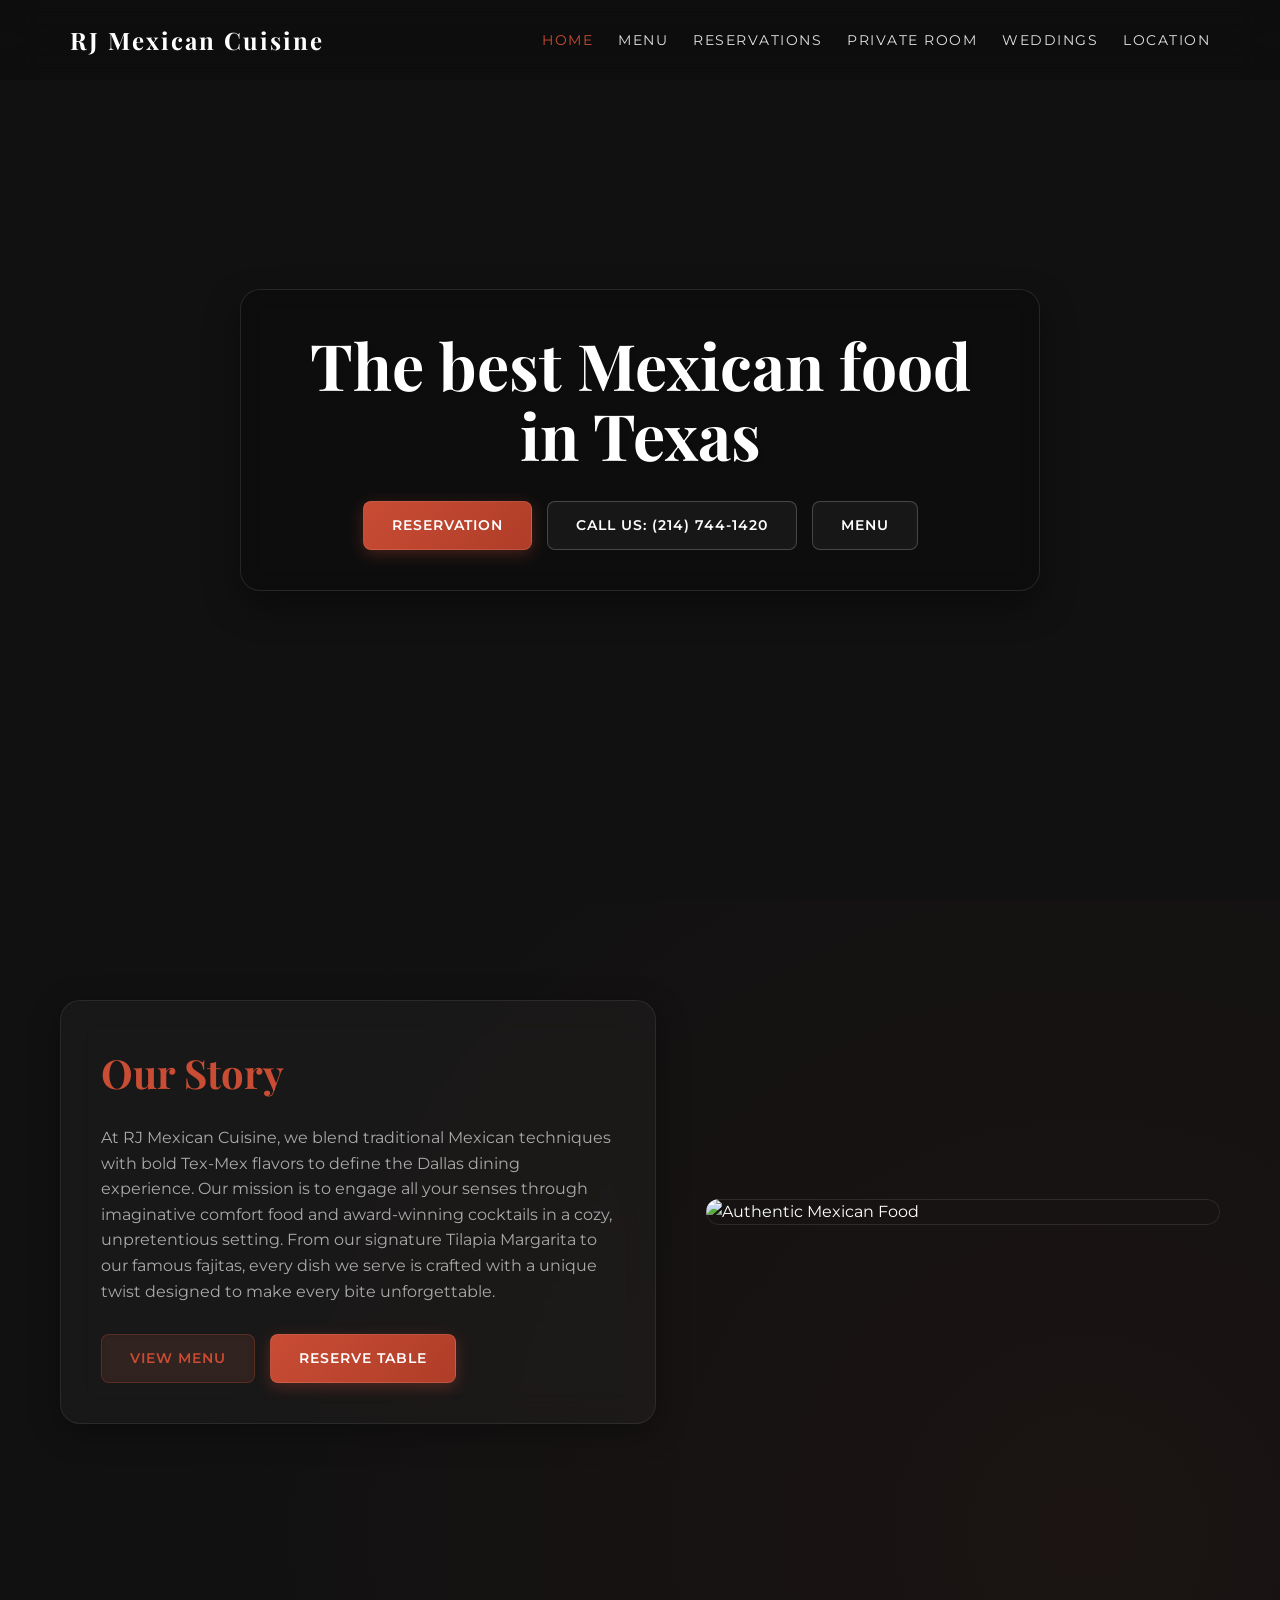
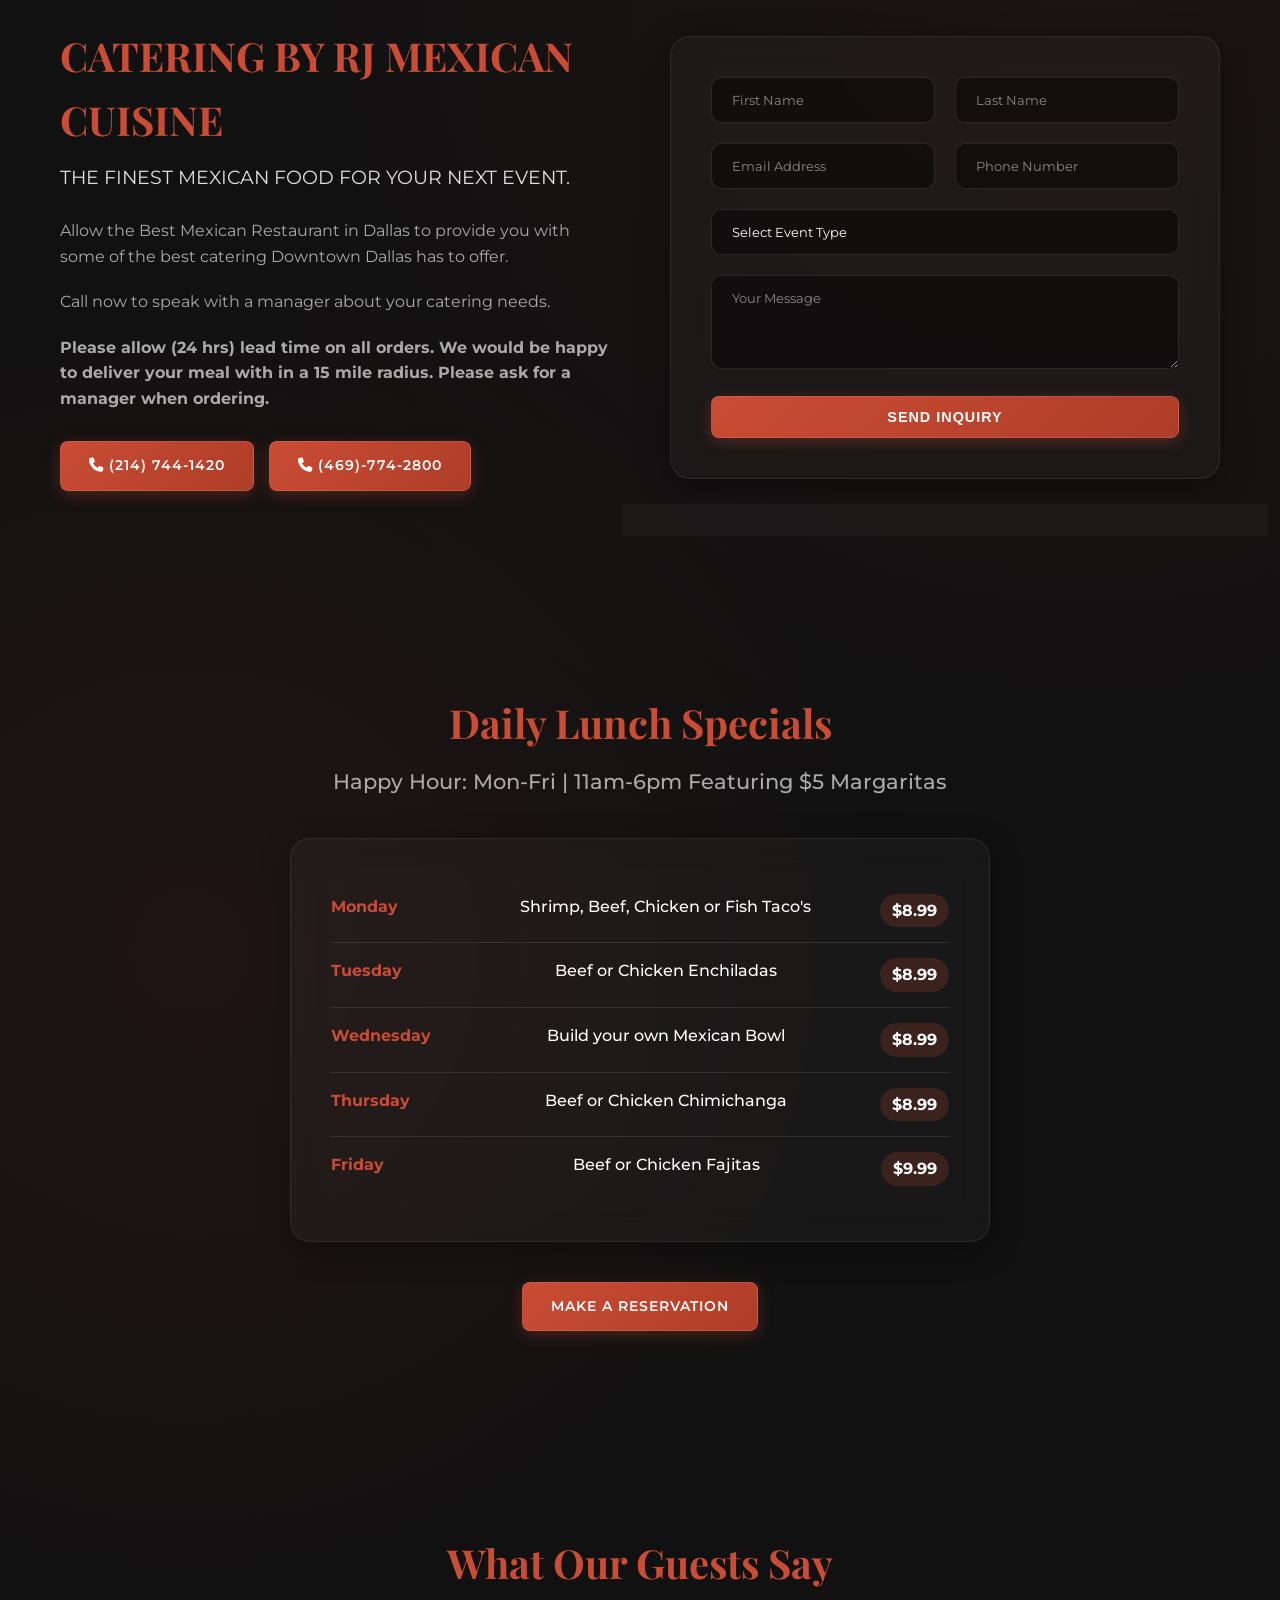
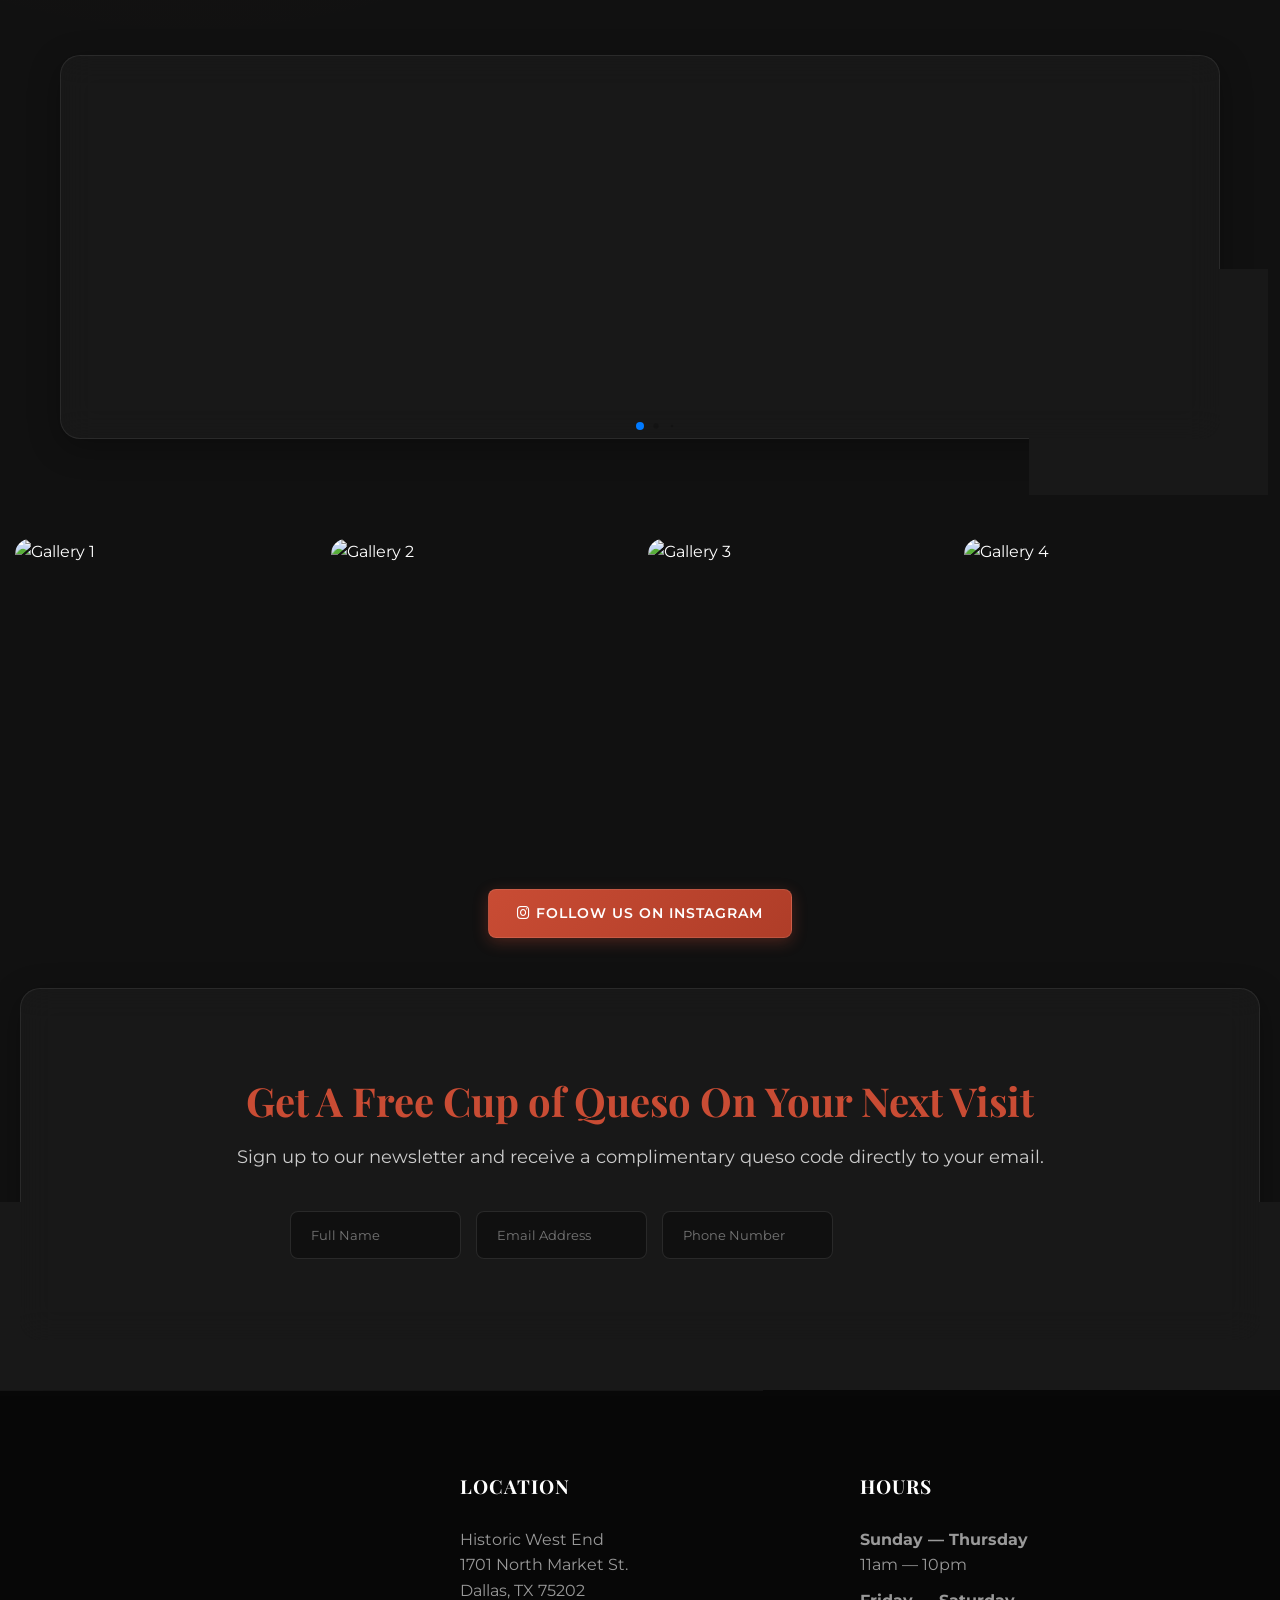
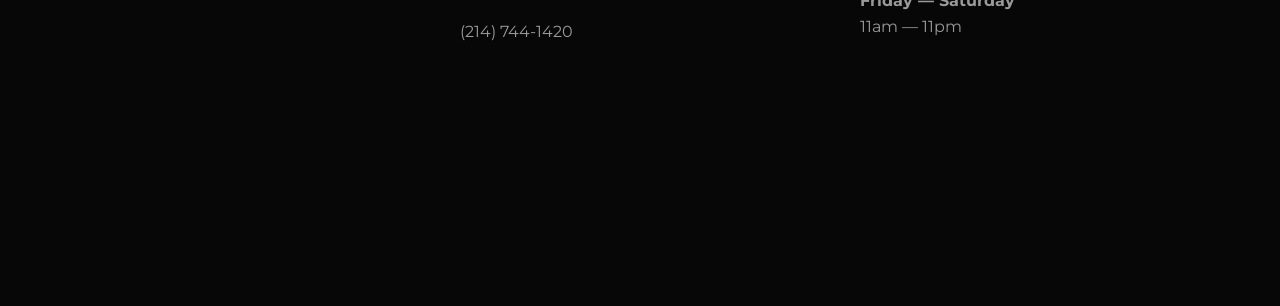
==== index.html @ f57e371b "Add files via upload" ====
<!DOCTYPE html>
<html lang="en">

<head>
    <meta charset="UTF-8">
    <meta name="viewport" content="width=device-width, initial-scale=1.0">
    <title>RJ Mexican Cuisine - The Best in Texas</title>
    <!-- Google Fonts -->
    <link rel="preconnect" href="https://fonts.googleapis.com">
    <link rel="preconnect" href="https://fonts.gstatic.com" crossorigin>
    <link
        href="https://fonts.googleapis.com/css2?family=Montserrat:wght@300;400;500;600;700&family=Playfair+Display:ital,wght@0,400;0,600;0,700;1,400&display=swap"
        rel="stylesheet">
    <!-- FontAwesome for Icons -->
    <link rel="stylesheet" href="https://cdnjs.cloudflare.com/ajax/libs/font-awesome/6.4.0/css/all.min.css">
    <!-- AOS Animations CSS -->
    <link href="https://unpkg.com/aos@2.3.1/dist/aos.css" rel="stylesheet">
    <!-- Swiper CSS -->
    <link rel="stylesheet" href="https://cdn.jsdelivr.net/npm/swiper@11/swiper-bundle.min.css" />
    <!-- Custom CSS -->
    <link rel="stylesheet" href="styles.css">

    <style>
        /* ===== PROMO POPUP ===== */
        #promoOverlay {
            display: none;
            position: fixed;
            inset: 0;
            background: rgba(0, 0, 0, 0.75);
            backdrop-filter: blur(6px);
            -webkit-backdrop-filter: blur(6px);
            z-index: 9999;
            align-items: center;
            justify-content: center;
            padding: 20px;
            animation: overlayFadeIn 0.4s ease;
        }

        #promoOverlay.visible {
            display: flex;
        }

        @keyframes overlayFadeIn {
            from {
                opacity: 0;
            }

            to {
                opacity: 1;
            }
        }

        #promoCard {
            background: rgba(18, 18, 18, 0.92);
            border: 1px solid rgba(255, 255, 255, 0.1);
            border-radius: 24px;
            overflow: hidden;
            max-width: 520px;
            width: 100%;
            box-shadow: 0 30px 80px rgba(0, 0, 0, 0.6), 0 0 0 1px rgba(201, 76, 52, 0.15);
            animation: cardSlideUp 0.45s cubic-bezier(0.34, 1.56, 0.64, 1);
            position: relative;
        }

        @keyframes cardSlideUp {
            from {
                opacity: 0;
                transform: translateY(40px) scale(0.96);
            }

            to {
                opacity: 1;
                transform: translateY(0) scale(1);
            }
        }

        /* ── Banner: single image ── */
        #promoBanner {
            width: 100%;
            max-height: 240px;
            object-fit: cover;
            display: none;
        }

        /* ── Banner: fallback gradient bar ── */
        #promoBannerFallback {
            width: 100%;
            height: 8px;
            background: linear-gradient(90deg, #c94c34, #af3d28, #c94c34);
            background-size: 200% 100%;
            animation: shimmerBar 2.5s linear infinite;
        }

        @keyframes shimmerBar {
            0% {
                background-position: 200% 0;
            }

            100% {
                background-position: -200% 0;
            }
        }

        /* ── Banner: carousel ── */
        #promoBannerCarousel {
            position: relative;
            width: 100%;
            max-height: 240px;
            overflow: hidden;
            display: none;
            /* shown by JS when 2+ images */
        }

        .promo-carousel-track {
            display: flex;
            height: 100%;
            transition: transform 0.5s cubic-bezier(0.77, 0, 0.18, 1);
            will-change: transform;
        }

        .promo-carousel-track img {
            min-width: 100%;
            max-height: 240px;
            object-fit: cover;
            flex-shrink: 0;
        }

        .promo-carousel-dots {
            position: absolute;
            bottom: 10px;
            left: 50%;
            transform: translateX(-50%);
            display: flex;
            gap: 6px;
            z-index: 5;
        }

        .promo-dot {
            width: 7px;
            height: 7px;
            border-radius: 50%;
            background: rgba(255, 255, 255, 0.4);
            border: 1px solid rgba(255, 255, 255, 0.2);
            cursor: pointer;
            transition: background 0.3s, transform 0.3s;
        }

        .promo-dot.active {
            background: #fff;
            transform: scale(1.3);
        }

        #promoBody {
            padding: 32px;
        }

        #promoLabel {
            font-family: 'Montserrat', sans-serif;
            font-size: 0.65rem;
            font-weight: 800;
            letter-spacing: 3px;
            text-transform: uppercase;
            color: var(--accent-color);
            margin-bottom: 12px;
        }

        #promoTitle {
            font-family: 'Playfair Display', serif;
            font-size: 1.85rem;
            font-weight: 700;
            color: #ffffff;
            line-height: 1.25;
            margin-bottom: 14px;
        }

        #promoText {
            font-family: 'Montserrat', sans-serif;
            font-size: 0.9rem;
            color: #b0b0b0;
            line-height: 1.6;
            margin-bottom: 28px;
        }

        #promoBookBtn {
            display: block;
            width: 100%;
            padding: 15px;
            background: linear-gradient(135deg, #c94c34, #af3d28);
            color: #fff;
            font-family: 'Montserrat', sans-serif;
            font-size: 0.85rem;
            font-weight: 700;
            letter-spacing: 2px;
            text-transform: uppercase;
            text-align: center;
            border: none;
            border-radius: 12px;
            cursor: pointer;
            text-decoration: none;
            transition: all 0.3s ease;
            box-shadow: 0 6px 25px rgba(201, 76, 52, 0.4);
        }

        #promoBookBtn:hover {
            transform: translateY(-2px);
            box-shadow: 0 10px 35px rgba(201, 76, 52, 0.55);
        }

        #promoClose {
            position: absolute;
            top: 16px;
            right: 16px;
            width: 32px;
            height: 32px;
            background: rgba(0, 0, 0, 0.5);
            border: 1px solid rgba(255, 255, 255, 0.15);
            border-radius: 50%;
            color: #fff;
            font-size: 1rem;
            cursor: pointer;
            display: flex;
            align-items: center;
            justify-content: center;
            z-index: 10;
            transition: background 0.2s, transform 0.2s;
            line-height: 1;
        }

        #promoClose:hover {
            background: rgba(201, 76, 52, 0.5);
            transform: rotate(90deg);
        }

        @media (max-width: 540px) {
            #promoTitle {
                font-size: 1.4rem;
            }

            #promoBody {
                padding: 22px;
            }
        }
    </style>
</head>

<body>

    <!-- ===== PROMO POPUP ===== -->
    <div id="promoOverlay" role="dialog" aria-modal="true" aria-labelledby="promoTitle">
        <div id="promoCard">
            <button id="promoClose" aria-label="Close promotion">&times;</button>
            <div id="promoBannerFallback"></div>
            <img id="promoBanner" src="" alt="Promo Banner">
            <!-- Carousel: built by JS when 2+ image URLs are found -->
            <div id="promoBannerCarousel">
                <div class="promo-carousel-track" id="promoCarouselTrack"></div>
                <div class="promo-carousel-dots" id="promoCarouselDots"></div>
            </div>
            <div id="promoBody">
                <p id="promoLabel">Special Offer</p>
                <h2 id="promoTitle"></h2>
                <p id="promoText"></p>
                <a id="promoBookBtn" href="https://www.opentable.com/r/rj-mexican-cuisine-dallas" target="_blank"
                    rel="noopener">
                    <i class="fa-solid fa-calendar-check" style="margin-right:8px;"></i>Book Now
                </a>
            </div>
        </div>
    </div>

    <!-- Navigation -->
    <header class="navbar" data-aos="fade-down" data-aos-duration="1000">
        <div class="nav-container">
            <div class="logo">RJ Mexican Cuisine</div>
            <ul class="nav-links">
                <li><a href="index.html" class="active">Home</a></li>
                <li><a href="menu.html">Menu</a></li>
                <li><a href="reservations.html">Reservations</a></li>
                <li><a href="private-room.html">Private Room</a></li>
                <li><a href="weddings.html">Weddings</a></li>
                <li><a href="location.html">Location</a></li>
            </ul>
        </div>
    </header>

    <!-- Hero Section -->
    <section id="home" class="hero">
        <div class="hero-content" data-aos="zoom-in" data-aos-duration="1200">
            <h1>The best Mexican food in Texas</h1>
            <div class="hero-buttons">
                <a href="reservations.html" class="btn btn-primary">Reservation</a>
                <a href="tel:2147441420" class="btn btn-outline">Call Us: (214) 744-1420</a>
                <a href="menu.html" class="btn btn-outline">Menu</a>
            </div>
        </div>
    </section>

    <!-- Our Story -->
    <section id="story">
        <div class="container story-container">
            <div class="story-content glass-panel" data-aos="fade-right">
                <h2>Our Story</h2>
                <div class="story-text">
                    <p>At RJ Mexican Cuisine, we blend traditional Mexican techniques with bold Tex-Mex flavors to
                        define the Dallas dining experience. Our mission is to engage all your senses through
                        imaginative comfort food and award-winning cocktails in a cozy, unpretentious setting. From
                        our signature Tilapia Margarita to our famous fajitas, every dish we serve is crafted with a
                        unique twist designed to make every bite unforgettable.</p>
                </div>
                <div class="story-buttons">
                    <a href="menu.html" class="btn btn-dark-outline">View Menu</a>
                    <a href="reservations.html" class="btn btn-primary">Reserve Table</a>
                </div>
            </div>
            <div class="story-image" data-aos="fade-left">
                <img src="https://images.unsplash.com/photo-1551504734-5ee1c4a1479b?ixlib=rb-4.0.3&auto=format&fit=crop&w=800&q=80"
                    alt="Authentic Mexican Food">
            </div>
        </div>
    </section>

    <!-- Catering -->
    <section id="catering" class="catering-section">
        <div class="container catering-grid">
            <div class="catering-info" data-aos="fade-up" data-aos-delay="100">
                <h2>CATERING BY RJ MEXICAN CUISINE</h2>
                <h3>THE FINEST MEXICAN FOOD FOR YOUR NEXT EVENT.</h3>
                <p>Allow the Best Mexican Restaurant in Dallas to provide you with some of the best catering Downtown
                    Dallas has to offer.</p>
                <p>Call now to speak with a manager about your catering needs.</p>
                <p><strong>Please allow (24 hrs) lead time on all orders. We would be happy to deliver your meal with in
                        a 15 mile radius. Please ask for a manager when ordering.</strong></p>

                <div class="contact-cta">
                    <a href="tel:2147441420" class="btn btn-primary"><i class="fa-solid fa-phone"></i> (214)
                        744-1420</a>
                    <a href="tel:4697742800" class="btn btn-primary"><i class="fa-solid fa-phone"></i>
                        (469)-774-2800</a>
                </div>
            </div>
            <div class="catering-form glass-panel" data-aos="fade-up" data-aos-delay="300">
                <form id="cateringForm">
                    <div class="form-row">
                        <div class="form-group" style="flex: 1;">
                            <input type="text" name="firstName" placeholder="First Name" required>
                        </div>
                        <div class="form-group" style="flex: 1;">
                            <input type="text" name="lastName" placeholder="Last Name" required>
                        </div>
                    </div>
                    <div class="form-row">
                        <div class="form-group" style="flex: 1;">
                            <input type="email" name="email" placeholder="Email Address" required>
                        </div>
                        <div class="form-group" style="flex: 1;">
                            <input type="tel" name="phone" placeholder="Phone Number" required>
                        </div>
                    </div>
                    <div class="form-group">
                        <select name="subject" required
                            style="cursor: pointer; appearance: none; -webkit-appearance: none;">
                            <option value="" disabled selected style="color: #888;">Select Event Type</option>
                            <option value="Party">Party</option>
                            <option value="Wedding">Wedding</option>
                            <option value="Corporate">Corporate</option>
                            <option value="Other">Other</option>
                        </select>
                    </div>
                    <div class="form-group">
                        <textarea name="message" rows="4" placeholder="Your Message" required></textarea>
                    </div>
                    <button type="submit" class="btn btn-primary" style="width: 100%;">Send Inquiry</button>
                    <div id="cateringFeedback" class="form-feedback"></div>
                </form>
            </div>
        </div>
    </section>

    <!-- Daily Lunch Specials -->
    <section id="specials" class="specials-section">
        <div class="container" data-aos="fade-up">
            <h2>Daily Lunch Specials</h2>
            <h3>Happy Hour: Mon-Fri | 11am-6pm Featuring $5 Margaritas</h3>

            <div class="specials-list glass-panel" data-aos="zoom-in" data-aos-delay="200">
                <div class="special-item">
                    <span class="special-day">Monday</span>
                    <span class="special-desc">Shrimp, Beef, Chicken or Fish Taco's</span>
                    <span class="special-price">$8.99</span>
                </div>
                <div class="special-item">
                    <span class="special-day">Tuesday</span>
                    <span class="special-desc">Beef or Chicken Enchiladas</span>
                    <span class="special-price">$8.99</span>
                </div>
                <div class="special-item">
                    <span class="special-day">Wednesday</span>
                    <span class="special-desc">Build your own Mexican Bowl</span>
                    <span class="special-price">$8.99</span>
                </div>
                <div class="special-item">
                    <span class="special-day">Thursday</span>
                    <span class="special-desc">Beef or Chicken Chimichanga</span>
                    <span class="special-price">$8.99</span>
                </div>
                <div class="special-item">
                    <span class="special-day">Friday</span>
                    <span class="special-desc">Beef or Chicken Fajitas</span>
                    <span class="special-price">$9.99</span>
                </div>
            </div>

            <a href="reservations.html" class="btn btn-primary" data-aos="fade-up">Make a Reservation</a>
        </div>
    </section>

    <!-- Testimonials Carousel -->
    <section id="testimonials" class="testimonials">
        <div class="container">
            <div class="section-title" data-aos="fade-up">
                <h2>What Our Guests Say</h2>
            </div>

            <div class="swiper testimonialsSwiper glass-panel" data-aos="fade-up" data-aos-delay="200"
                style="padding-bottom: 50px;">
                <div class="swiper-wrapper">
                    <!-- Slide 1 -->
                    <div class="swiper-slide">
                        <div class="testimonial-card" style="box-shadow: none; background: transparent;">
                            <div class="quote-icon"><i class="fa-solid fa-quote-left"></i></div>
                            <p class="testimonial-text">"The absolute best Mexican food I have had in Dallas. The
                                atmosphere is fantastic, the service is impeccable, and the margaritas are perfectly
                                crafted. Highly recommend!"</p>
                            <div class="testimonial-author">- Sarah Jenkins</div>
                        </div>
                    </div>
                    <!-- Slide 2 -->
                    <div class="swiper-slide">
                        <div class="testimonial-card" style="box-shadow: none; background: transparent;">
                            <div class="quote-icon"><i class="fa-solid fa-quote-left"></i></div>
                            <p class="testimonial-text">"Authentic flavors that remind me of home! Their enchiladas are
                                to die for, and the private room we booked for our anniversary was beautifully
                                decorated. 5 stars."</p>
                            <div class="testimonial-author">- Miguel Hernandez</div>
                        </div>
                    </div>
                    <!-- Slide 3 -->
                    <div class="swiper-slide">
                        <div class="testimonial-card" style="box-shadow: none; background: transparent;">
                            <div class="quote-icon"><i class="fa-solid fa-quote-left"></i></div>
                            <p class="testimonial-text">"RJ Mexican Cuisine catered our corporate lunch and it was a
                                massive hit. The food arrived hot, fresh, and perfectly portioned. We will definitely
                                use them again."</p>
                            <div class="testimonial-author">- Emily R., TechCorp</div>
                        </div>
                    </div>
                </div>
                <div class="swiper-pagination"></div>
            </div>
        </div>
    </section>

    <!-- Gallery / Instagram -->
    <section id="gallery" class="gallery">
        <div class="gallery-grid">
            <a href="https://www.instagram.com/rjmexicancuisine" target="_blank" class="gallery-item" data-aos="zoom-in"
                data-aos-delay="100">
                <img src="https://images.unsplash.com/photo-1504674900247-0877df9cc836?auto=format&fit=crop&w=600&q=80"
                    alt="Gallery 1">
                <div class="gallery-overlay"><i class="fa-brands fa-instagram"></i></div>
            </a>
            <a href="https://www.instagram.com/rjmexicancuisine" target="_blank" class="gallery-item" data-aos="zoom-in"
                data-aos-delay="200">
                <img src="https://images.unsplash.com/photo-1565299585323-38d6b0865b47?auto=format&fit=crop&w=600&q=80"
                    alt="Gallery 2">
                <div class="gallery-overlay"><i class="fa-brands fa-instagram"></i></div>
            </a>
            <a href="https://www.instagram.com/rjmexicancuisine" target="_blank" class="gallery-item" data-aos="zoom-in"
                data-aos-delay="300">
                <img src="https://images.unsplash.com/photo-1615870216519-2f9fa575fa5c?auto=format&fit=crop&w=600&q=80"
                    alt="Gallery 3">
                <div class="gallery-overlay"><i class="fa-brands fa-instagram"></i></div>
            </a>
            <a href="https://www.instagram.com/rjmexicancuisine" target="_blank" class="gallery-item" data-aos="zoom-in"
                data-aos-delay="400">
                <img src="https://images.unsplash.com/photo-1555939594-58d7cb561ad1?auto=format&fit=crop&w=600&q=80"
                    alt="Gallery 4">
                <div class="gallery-overlay"><i class="fa-brands fa-instagram"></i></div>
            </a>
        </div>
        <div class="insta-btn-wrapper" data-aos="fade-up">
            <a href="https://www.instagram.com/rjmexicancuisine" target="_blank" class="btn btn-primary"><i
                    class="fa-brands fa-instagram"></i> Follow us on Instagram</a>
        </div>
    </section>

    <!-- Promo / Newsletter -->
    <section class="promo-section glass-panel" data-aos="fade-in">
        <div class="container">
            <h2 data-aos="fade-down">Get A Free Cup of Queso On Your Next Visit</h2>
            <p data-aos="fade-up">Sign up to our newsletter and receive a complimentary queso code directly to your
                email.</p>
            <form id="promoForm" class="promo-form" data-aos="zoom-in">
                <input type="text" name="fullName" placeholder="Full Name" required>
                <input type="email" name="email" placeholder="Email Address" required>
                <input type="tel" name="phone" placeholder="Phone Number" required>
                <button type="submit">Claim Offer</button>
            </form>
            <div id="promoFeedback" class="form-feedback" style="max-width: 600px; margin: 15px auto 0;"></div>
        </div>
    </section>

    <!-- Footer -->
    <footer id="footer">
        <div class="container">
            <div class="footer-grid">
                <div class="footer-col" data-aos="fade-right">
                    <h4>Links</h4>
                    <ul class="footer-links">
                        <li><a href="#">Contact</a></li>
                        <li><a href="#">Application</a></li>
                        <li><a href="menu.html">Menus</a></li>
                        <li><a href="reservations.html">Reservations</a></li>
                        <li><a href="index.html#catering">Catering</a></li>
                        <li><a href="private-room.html">Private Dining</a></li>
                    </ul>
                </div>
                <div class="footer-col" data-aos="fade-up">
                    <h4>Location</h4>
                    <p class="mb-2">Historic West End</p>
                    <a href="https://www.google.com/maps/search/?api=1&query=1701+North+Market+St,+Dallas,+TX+75202"
                        target="_blank" class="location-link">
                        1701 North Market St.<br>
                        Dallas, TX 75202
                    </a>
                    <p style="margin-top: 15px;"><a href="tel:2147441420" class="location-link">(214) 744-1420</a></p>
                </div>
                <div class="footer-col" data-aos="fade-left">
                    <h4>Hours</h4>
                    <p style="margin-bottom: 10px;">
                        <strong>Sunday — Thursday</strong><br>
                        11am — 10pm
                    </p>
                    <p>
                        <strong>Friday — Saturday</strong><br>
                        11am — 11pm
                    </p>
                </div>
            </div>
            <div class="footer-bottom">
                <p>&copy; 2026 RJ Mexican Cuisine. All Rights Reserved.</p>
            </div>
        </div>
    </footer>

    <!-- Swiper JS -->
    <script src="https://cdn.jsdelivr.net/npm/swiper@11/swiper-bundle.min.js"></script>
    <!-- AOS JS -->
    <script src="https://unpkg.com/aos@2.3.1/dist/aos.js"></script>
    <!-- Custom Scripts -->
    <script src="script.js"></script>

    <!-- ===== PROMO POPUP — Google Sheets Integration ===== -->
    <script>
        (function () {
            // ── CONFIGURATION ────────────────────────────────────────────────
            // Paste the "Publish to web" CSV URL from your Google Sheet:
            //   File → Share → Publish to web → Sheet1 → CSV → Copy link
            // Row 1 = headers.  Row 2 = your promo data:
            //   Column A: Banner image URL(s) — use | to separate multiple URLs
            //              e.g.  https://img1.jpg|https://img2.jpg
            //   Column B: Headline / Title
            //   Column C: Body text
            // Leave Row 2 empty and the popup will NOT appear.
            const CSV_URL = 'https://docs.google.com/spreadsheets/d/e/2PACX-1vT3M5I8v8g6lWL63OGDHzpmxUHJv8NKI0bIsdejosvZPDsyhA6rDwLKfoO7Fa6Rsk_ZvqEgChN2Wlhi/pub?output=csv';
            const POPUP_DELAY_MS = 2500; // ms before popup shows after page load
            // ─────────────────────────────────────────────────────────────────

            // Full RFC-4180 CSV parser — handles \r\n, quoted fields, embedded newlines
            function parseCSV(text) {
                var rows = [], row = [], cur = '', inQ = false;
                text = text.replace(/\r\n/g, '\n').replace(/\r/g, '\n'); // normalize endings
                for (var i = 0; i < text.length; i++) {
                    var c = text[i];
                    if (inQ) {
                        if (c === '"' && text[i + 1] === '"') { cur += '"'; i++; } // escaped quote
                        else if (c === '"') { inQ = false; }
                        else { cur += c; }
                    } else {
                        if (c === '"') { inQ = true; }
                        else if (c === ',') { row.push(cur.trim()); cur = ''; }
                        else if (c === '\n') { row.push(cur.trim()); rows.push(row); row = []; cur = ''; }
                        else { cur += c; }
                    }
                }
                if (cur || row.length) { row.push(cur.trim()); rows.push(row); }
                return rows;
            }

            function showPopup(banner, title, body) {
                const overlay = document.getElementById('promoOverlay');
                const imgEl = document.getElementById('promoBanner');
                const fallback = document.getElementById('promoBannerFallback');
                const carouselEl = document.getElementById('promoBannerCarousel');
                const trackEl = document.getElementById('promoCarouselTrack');
                const dotsEl = document.getElementById('promoCarouselDots');
                const titleEl = document.getElementById('promoTitle');
                const bodyEl = document.getElementById('promoText');

                titleEl.textContent = title;
                bodyEl.textContent = body;

                // Convert Google Drive sharing/view links to direct image URLs
                function driveUrl(url) {
                    var m = url.match(/\/file\/d\/([a-zA-Z0-9_-]+)/) ||
                        url.match(/[?&]id=([a-zA-Z0-9_-]+)/);
                    // lh3.googleusercontent.com/d/ID serves the raw image directly
                    if (m) return 'https://lh3.googleusercontent.com/d/' + m[1];
                    return url;
                }

                // Split banner by pipe | to support multiple URLs, then fix Drive links
                var urls = banner
                    ? banner.split('|').map(function (u) { return driveUrl(u.trim()); }).filter(Boolean)
                    : [];

                if (urls.length >= 2) {
                    // ── CAROUSEL MODE ──────────────────────────────────────────
                    imgEl.style.display = 'none';
                    fallback.style.display = 'none';
                    carouselEl.style.display = 'block';
                    trackEl.innerHTML = '';
                    dotsEl.innerHTML = '';

                    var currentSlide = 0, timer = null;

                    urls.forEach(function (url, idx) {
                        var img = document.createElement('img');
                        img.src = url;
                        img.alt = 'Promo Banner ' + (idx + 1);
                        trackEl.appendChild(img);

                        var dot = document.createElement('button');
                        dot.className = 'promo-dot' + (idx === 0 ? ' active' : '');
                        dot.setAttribute('aria-label', 'Slide ' + (idx + 1));
                        dot.addEventListener('click', function () { goTo(idx); });
                        dotsEl.appendChild(dot);
                    });

                    function goTo(n) {
                        currentSlide = (n + urls.length) % urls.length;
                        trackEl.style.transform = 'translateX(-' + (currentSlide * 100) + '%)';
                        dotsEl.querySelectorAll('.promo-dot').forEach(function (d, i) {
                            d.classList.toggle('active', i === currentSlide);
                        });
                    }
                    function advance() { goTo(currentSlide + 1); }
                    timer = setInterval(advance, 3500);
                    carouselEl.addEventListener('mouseenter', function () { clearInterval(timer); });
                    carouselEl.addEventListener('mouseleave', function () { timer = setInterval(advance, 3500); });

                } else if (urls.length === 1) {
                    // ── SINGLE IMAGE MODE ──────────────────────────────────────
                    imgEl.src = urls[0];
                    imgEl.onload = function () { imgEl.style.display = 'block'; fallback.style.display = 'none'; };
                    imgEl.onerror = function () { imgEl.style.display = 'none'; };
                }

                setTimeout(function () {
                    overlay.classList.add('visible');
                    document.body.style.overflow = 'hidden';
                }, POPUP_DELAY_MS);
            }

            function closePopup() {
                document.getElementById('promoOverlay').classList.remove('visible');
                document.body.style.overflow = '';
            }

            document.getElementById('promoClose').addEventListener('click', closePopup);
            document.getElementById('promoOverlay').addEventListener('click', function (e) {
                if (e.target === this) closePopup();
            });
            document.addEventListener('keydown', function (e) {
                if (e.key === 'Escape') closePopup();
            });

            // Fetch the published CSV
            fetch(CSV_URL)
                .then(function (res) { return res.text(); })
                .then(function (csv) {
                    var rows = parseCSV(csv);
                    // rows[0] = headers, rows[1] = first data row
                    if (rows.length < 2) return;

                    var cols = rows[1];
                    var banner = cols[0] || '';
                    var title = cols[1] || '';
                    var body = cols[2] || '';

                    // Debug — open browser console to verify values
                    console.log('[Promo] banner:', banner);
                    console.log('[Promo] title:', title);
                    console.log('[Promo] body:', body);

                    if (!title) return; // no title = no popup

                    showPopup(banner, title, body);
                })
                .catch(function (err) {
                    console.warn('[Promo] could not load CSV:', err);
                });
        })();
    </script>
</body>

</html>
---- styles.css ----
/* CSS Variables */
:root {
    --primary-bg: #111111;
    --dark-bg: #0a0a0a;
    --accent-color: #c94c34; /* Terracotta Red / Orange */
    --accent-hover: #a13925;
    --text-dark: #333333;
    --text-light: #ffffff;
    --text-muted: #aaaaaa;
    --font-main: 'Montserrat', sans-serif;
    --font-classic: 'Playfair Display', serif;

    /* Glassmorphism Variables */
    --glass-bg: rgba(255, 255, 255, 0.03);
    --glass-border: 1px solid rgba(255, 255, 255, 0.08);
    --glass-shadow: 0 8px 32px 0 rgba(0, 0, 0, 0.3);
}

/* Reset & Base Styles */
* {
    margin: 0;
    padding: 0;
    box-sizing: border-box;
}

body {
    font-family: var(--font-main);
    color: var(--text-light);
    background-color: var(--primary-bg); /* Dark Mode Default for Glassmorphism */
    line-height: 1.6;
    overflow-x: hidden;
    position: relative;
    /* Optional: Added subtle mesh gradients in background for glass to reflect */
    background-image: 
        radial-gradient(circle at 15% 50%, rgba(201, 76, 52, 0.08), transparent 25%),
        radial-gradient(circle at 85% 30%, rgba(201, 76, 52, 0.05), transparent 25%);
}

h1, h2, h3, h4, h5, h6 {
    font-family: var(--font-classic);
    font-weight: 700;
}

a {
    text-decoration: none;
    color: inherit;
}

.container {
    max-width: 1200px;
    margin: 0 auto;
    padding: 0 20px;
}

/* Global Glass Class */
.glass-panel {
    background: var(--glass-bg);
    backdrop-filter: blur(16px);
    -webkit-backdrop-filter: blur(16px);
    border: var(--glass-border);
    border-radius: 20px;
    box-shadow: var(--glass-shadow);
}

/* Buttons */
.btn {
    display: inline-block;
    padding: 12px 28px;
    font-size: 0.9rem;
    font-weight: 600;
    text-transform: uppercase;
    letter-spacing: 1px;
    border-radius: 8px; /* Slightly rounder */
    transition: all 0.3s ease;
    cursor: pointer;
    border: 1px solid transparent;
    text-align: center;
}

.btn-primary {
    background: linear-gradient(135deg, var(--accent-color), #af3d28);
    color: var(--text-light);
    box-shadow: 0 4px 15px rgba(201, 76, 52, 0.3);
    border: 1px solid rgba(255,255,255,0.1);
}

.btn-primary:hover {
    transform: translateY(-3px);
    box-shadow: 0 8px 25px rgba(201, 76, 52, 0.5);
    background: linear-gradient(135deg, #af3d28, var(--accent-hover));
}

.btn-outline {
    background: rgba(255, 255, 255, 0.05);
    color: var(--text-light);
    border: 1px solid rgba(255, 255, 255, 0.2);
    backdrop-filter: blur(5px);
}

.btn-outline:hover {
    background: rgba(255, 255, 255, 0.15);
    color: var(--text-light);
    transform: translateY(-3px);
    border-color: rgba(255, 255, 255, 0.4);
}

.btn-dark-outline {
    background: rgba(201, 76, 52, 0.1);
    color: var(--accent-color);
    border: 1px solid rgba(201, 76, 52, 0.3);
    backdrop-filter: blur(5px);
}

.btn-dark-outline:hover {
    background: rgba(201, 76, 52, 0.2);
    color: var(--text-light);
    transform: translateY(-3px);
}

/* Navigation */
header.navbar {
    position: fixed;
    top: 0;
    left: 0;
    width: 100%;
    border-radius: 0;
    background-color: rgba(10, 10, 10, 0.4);
    padding: 20px 0;
    z-index: 1000;
    backdrop-filter: blur(20px);
    -webkit-backdrop-filter: blur(20px);
    border-bottom: 1px solid rgba(255,255,255,0.05);
    border: 1px solid transparent;
    transition: all 0.5s ease-in-out;
}

/* Scrolled Navbar State */
header.navbar.scrolled {
    top: 15px;
    width: 96%;
    max-width: 1240px;
    margin: 0 auto;
    left: 0;
    right: 0;
    padding: 12px 0;
    border-radius: 50px;
    background-color: rgba(20, 20, 20, 0.75);
    border: 1px solid rgba(255, 255, 255, 0.15);
    box-shadow: 0 10px 30px rgba(0, 0, 0, 0.5);
}

.nav-container {
    display: flex;
    justify-content: space-between;
    align-items: center;
    max-width: 1200px;
    margin: 0 auto;
    padding: 0 30px;
}

.logo {
    font-family: var(--font-classic);
    font-size: 1.5rem;
    font-weight: 700;
    color: var(--text-light);
    letter-spacing: 2px;
}

.nav-links {
    display: flex;
    gap: 25px;
    list-style: none;
}

.nav-links li a {
    color: #e0e0e0;
    font-size: 0.85rem;
    text-transform: uppercase;
    letter-spacing: 1.5px;
    transition: color 0.3s ease;
}

.nav-links li a:hover, .nav-links li a.active {
    color: var(--accent-color);
}

/* Hero Section */
.hero {
    height: 100vh;
    min-height: 600px;
    background-image: url('https://images.unsplash.com/photo-1565299585323-38d6b0865b47?auto=format&fit=crop&w=1920&q=80');
    background-size: cover;
    background-position: center;
    background-attachment: fixed;
    display: flex;
    align-items: center;
    justify-content: center;
    text-align: center;
    padding-top: 80px;
    position: relative;
}

.hero::after {
    content: '';
    position: absolute;
    top:0; left:0; right:0; bottom:0;
    background: linear-gradient(to bottom, rgba(17,17,17,0.3) 0%, rgba(17,17,17,0.9) 100%);
}

.hero-content {
    position: relative;
    z-index: 2;
    max-width: 800px;
    padding: 40px;
    color: var(--text-light);
    background: rgba(0, 0, 0, 0.2);
    backdrop-filter: blur(10px);
    -webkit-backdrop-filter: blur(10px);
    border-radius: 20px;
    border: 1px solid rgba(255,255,255,0.1);
    box-shadow: 0 15px 35px rgba(0,0,0,0.4);
}

.hero-content h1 {
    font-size: 4rem;
    margin-bottom: 30px;
    line-height: 1.1;
    text-shadow: 2px 2px 10px rgba(0,0,0,0.3);
}

.hero-buttons {
    display: flex;
    gap: 15px;
    justify-content: center;
    flex-wrap: wrap;
}

/* Section Global */
section {
    padding: 100px 0;
}

.section-title {
    text-align: center;
    margin-bottom: 60px;
}

.section-title h2 {
    font-size: 2.5rem;
    color: var(--accent-color);
    margin-bottom: 15px;
}

/* Page Header for subpages */
.page-header {
    padding: 180px 0 100px;
    background-color: transparent;
    color: var(--text-light);
    text-align: center;
    position: relative;
}

.page-header h1 {
    font-size: 3.5rem;
    color: var(--accent-color);
    margin-bottom: 20px;
}

.page-header p {
    font-size: 1.2rem;
    max-width: 600px;
    margin: 0 auto;
    color: var(--text-muted);
}

/* Our Story */
.story-container {
    display: flex;
    align-items: center;
    gap: 50px;
}

.story-content {
    flex: 1;
    padding: 40px;
}

.story-content h2 {
    font-size: 2.5rem;
    color: var(--accent-color);
    margin-bottom: 20px;
    text-align: left;
}

.story-image {
    flex: 1;
    border-radius: 20px; /* modified for modern look */
    overflow: hidden;
    position: relative;
}

.story-image::after {
    content: '';
    position: absolute;
    inset: 0;
    box-shadow: inset 0 0 0 1px rgba(255, 255, 255, 0.1);
    border-radius: 20px;
    pointer-events: none;
}

.story-image img {
    width: 100%;
    height: auto;
    display: block;
    object-fit: cover;
}

.story-text {
    margin-bottom: 30px;
    color: var(--text-muted);
}

.story-text p {
    margin-bottom: 15px;
}

.story-buttons {
    display: flex;
    gap: 15px;
}

/* Catering Section */
.catering-section {
    background-color: transparent;
}

.catering-grid {
    display: grid;
    grid-template-columns: 1fr 1fr;
    gap: 60px;
    align-items: center;
}

.catering-info h2 {
    font-size: 2.5rem;
    color: var(--accent-color);
    margin-bottom: 10px;
}

.catering-info h3 {
    font-size: 1.2rem;
    font-weight: 400;
    margin-bottom: 25px;
    font-family: var(--font-main);
    color: #e0e0e0;
}

.catering-info p {
    margin-bottom: 20px;
    color: var(--text-muted);
}

.contact-cta {
    margin-top: 30px;
    display: flex;
    gap: 15px;
    flex-wrap: wrap;
}

.catering-form {
    padding: 40px;
}

.form-group {
    margin-bottom: 20px;
}

.form-row {
    display: flex;
    gap: 20px;
}

.form-group input, .form-group textarea, .form-group select {
    width: 100%;
    padding: 14px 20px;
    background: rgba(0, 0, 0, 0.4);
    border: 1px solid rgba(255, 255, 255, 0.1);
    color: white;
    border-radius: 10px;
    font-family: var(--font-main);
    transition: all 0.3s ease;
}

.form-group input::placeholder, .form-group textarea::placeholder {
    color: #888;
}

.form-group select option {
    background: var(--dark-bg);
    color: white;
}

.form-group input:focus, .form-group textarea:focus, .form-group select:focus {
    outline: none;
    border-color: var(--accent-color);
    background: rgba(0, 0, 0, 0.6);
    box-shadow: 0 0 15px rgba(201, 76, 52, 0.2);
}

/* Daily Specials */
.specials-section {
    background-color: transparent;
    text-align: center;
}

.specials-section h2 {
    font-size: 2.5rem;
    color: var(--accent-color);
    margin-bottom: 10px;
}

.specials-section h3 {
    font-size: 1.3rem;
    font-weight: 500;
    color: var(--text-muted);
    margin-bottom: 40px;
    font-family: var(--font-main);
}

.specials-list {
    max-width: 700px;
    margin: 0 auto 40px auto;
    text-align: left;
    padding: 40px;
}

.special-item {
    display: flex;
    justify-content: space-between;
    padding: 15px 0;
    border-bottom: 1px solid rgba(255, 255, 255, 0.1);
    font-weight: 500;
}

.special-item:last-child {
    border-bottom: none;
}

.special-day {
    font-weight: 700;
    color: var(--accent-color);
    width: 120px;
}

.special-price {
    font-weight: 700;
    color: #fff;
    background: rgba(201, 76, 52, 0.2);
    padding: 4px 12px;
    border-radius: 20px;
}

/* Testimonials */
.testimonials {
    background-color: transparent;
    text-align: center;
}

.testimonial-card {
    max-width: 800px;
    margin: 0 auto;
    padding: 50px;
    position: relative;
    background: rgba(255, 255, 255, 0.05); /* Slight bright bump for card */
}

.quote-icon {
    font-size: 3rem;
    color: var(--accent-color);
    opacity: 0.3;
    margin-bottom: 20px;
}

.testimonial-text {
    font-size: 1.2rem;
    font-style: italic;
    margin-bottom: 20px;
    color: var(--text-light);
}

.testimonial-author {
    font-weight: 700;
    color: var(--accent-color);
    text-transform: uppercase;
    font-size: 0.9rem;
    letter-spacing: 1px;
}

/* Gallery */
.gallery {
    padding: 0;
}

.gallery-grid {
    display: grid;
    grid-template-columns: repeat(4, 1fr);
    gap: 15px; /* Added gap for glass separation */
    padding: 0 15px;
}

.gallery-item {
    position: relative;
    height: 300px;
    overflow: hidden;
    display: block;
    border-radius: 15px; /* Soft edges for glass flow */
}

.gallery-item img {
    width: 100%;
    height: 100%;
    object-fit: cover;
    transition: transform 0.5s ease;
}

.gallery-item:hover img {
    transform: scale(1.1);
}

.gallery-overlay {
    position: absolute;
    top: 0;
    left: 0;
    width: 100%;
    height: 100%;
    background: rgba(0,0,0,0.4);
    backdrop-filter: blur(3px);
    display: flex;
    align-items: center;
    justify-content: center;
    opacity: 0;
    transition: all 0.3s ease;
    color: white;
    font-size: 2rem;
}

.gallery-item:hover .gallery-overlay {
    opacity: 1;
}

.insta-btn-wrapper {
    text-align: center;
    padding: 50px 0;
}

/* Promo Section */
.promo-section {
    padding: 80px 20px;
    margin: 0 20px; /* allow glass border around it */
}

.promo-section h2 {
    font-size: 2.5rem;
    margin-bottom: 10px;
    color: var(--accent-color);
    text-align: center;
}

.promo-section p {
    margin-bottom: 40px;
    font-size: 1.1rem;
    text-align: center;
    color: #ccc;
}

.promo-form {
    max-width: 700px;
    margin: 0 auto;
    display: flex;
    gap: 15px;
    flex-wrap: wrap;
    justify-content: center;
}

.promo-form input {
    padding: 15px 20px;
    border: 1px solid rgba(255, 255, 255, 0.1);
    background: rgba(0,0,0,0.3);
    border-radius: 8px;
    font-family: var(--font-main);
    flex: 1;
    min-width: 150px;
    color: white;
}

.promo-form input:focus {
    outline: none;
    border-color: var(--accent-color);
    background: rgba(0,0,0,0.5);
}

.promo-form button {
    background-color: var(--accent-color);
    color: white;
    border: none;
    padding: 15px 35px;
    border-radius: 8px;
    font-weight: 700;
    cursor: pointer;
    transition: all 0.3s;
}

.promo-form button:hover {
    background: var(--accent-hover);
    box-shadow: 0 5px 15px rgba(201, 76, 52, 0.4);
    transform: translateY(-2px);
}

/* Footer */
footer {
    background-color: rgba(5, 5, 5, 0.8);
    backdrop-filter: blur(20px);
    border-top: 1px solid rgba(255,255,255,0.05);
    color: #999;
    padding: 80px 0 40px 0;
    margin-top: 50px;
}

.footer-grid {
    display: grid;
    grid-template-columns: repeat(3, 1fr);
    gap: 40px;
    margin-bottom: 60px;
}

.footer-col h4 {
    color: white;
    font-size: 1.2rem;
    margin-bottom: 25px;
    letter-spacing: 1px;
    text-transform: uppercase;
}

.footer-links {
    list-style: none;
}

.footer-links li {
    margin-bottom: 12px;
}

.footer-links li a {
    transition: color 0.3s;
}

.footer-links li a:hover {
    color: var(--accent-color);
}

.footer-bottom {
    text-align: center;
    border-top: 1px solid rgba(255,255,255,0.05);
    padding-top: 30px;
    font-size: 0.9rem;
}

.location-link {
    color: #999;
    transition: color 0.3s;
}

.location-link:hover {
    color: var(--accent-color);
    text-decoration: underline;
}

/* Form Message Feedback */
.form-feedback {
    margin-top: 15px;
    font-weight: 600;
    border-radius: 8px;
    padding: 12px;
    display: none;
    text-align: center;
}

.form-feedback.success {
    background: rgba(46, 125, 50, 0.2);
    border: 1px solid rgba(46, 125, 50, 0.5);
    color: #81c784;
    display: block;
}

.form-feedback.error {
    background: rgba(211, 47, 47, 0.2);
    border: 1px solid rgba(211, 47, 47, 0.5);
    color: #e57373;
    display: block;
}

/* Responsive */
@media (max-width: 900px) {
    .story-container, .catering-grid {
        flex-direction: column;
        grid-template-columns: 1fr;
    }
    .gallery-grid {
        grid-template-columns: repeat(2, 1fr);
    }
    .footer-grid {
        grid-template-columns: 1fr;
        text-align: center;
    }
    .hero-content h1 {
        font-size: 3rem;
    }
    .nav-links {
        display: none; /* Mobile menu toggler would go here */
    }
    header.navbar.scrolled {
        width: 95%;
        left: 2.5%;
    }
}
@media (max-width: 600px) {
    .gallery-grid {
        grid-template-columns: 1fr;
    }
    .special-item {
        flex-direction: column;
    }
    .special-day {
        margin-bottom: 5px;
    }
    .hero-buttons {
        flex-direction: column;
    }
    .form-row {
        flex-direction: column;
    }
    .promo-form {
        flex-direction: column;
    }
}
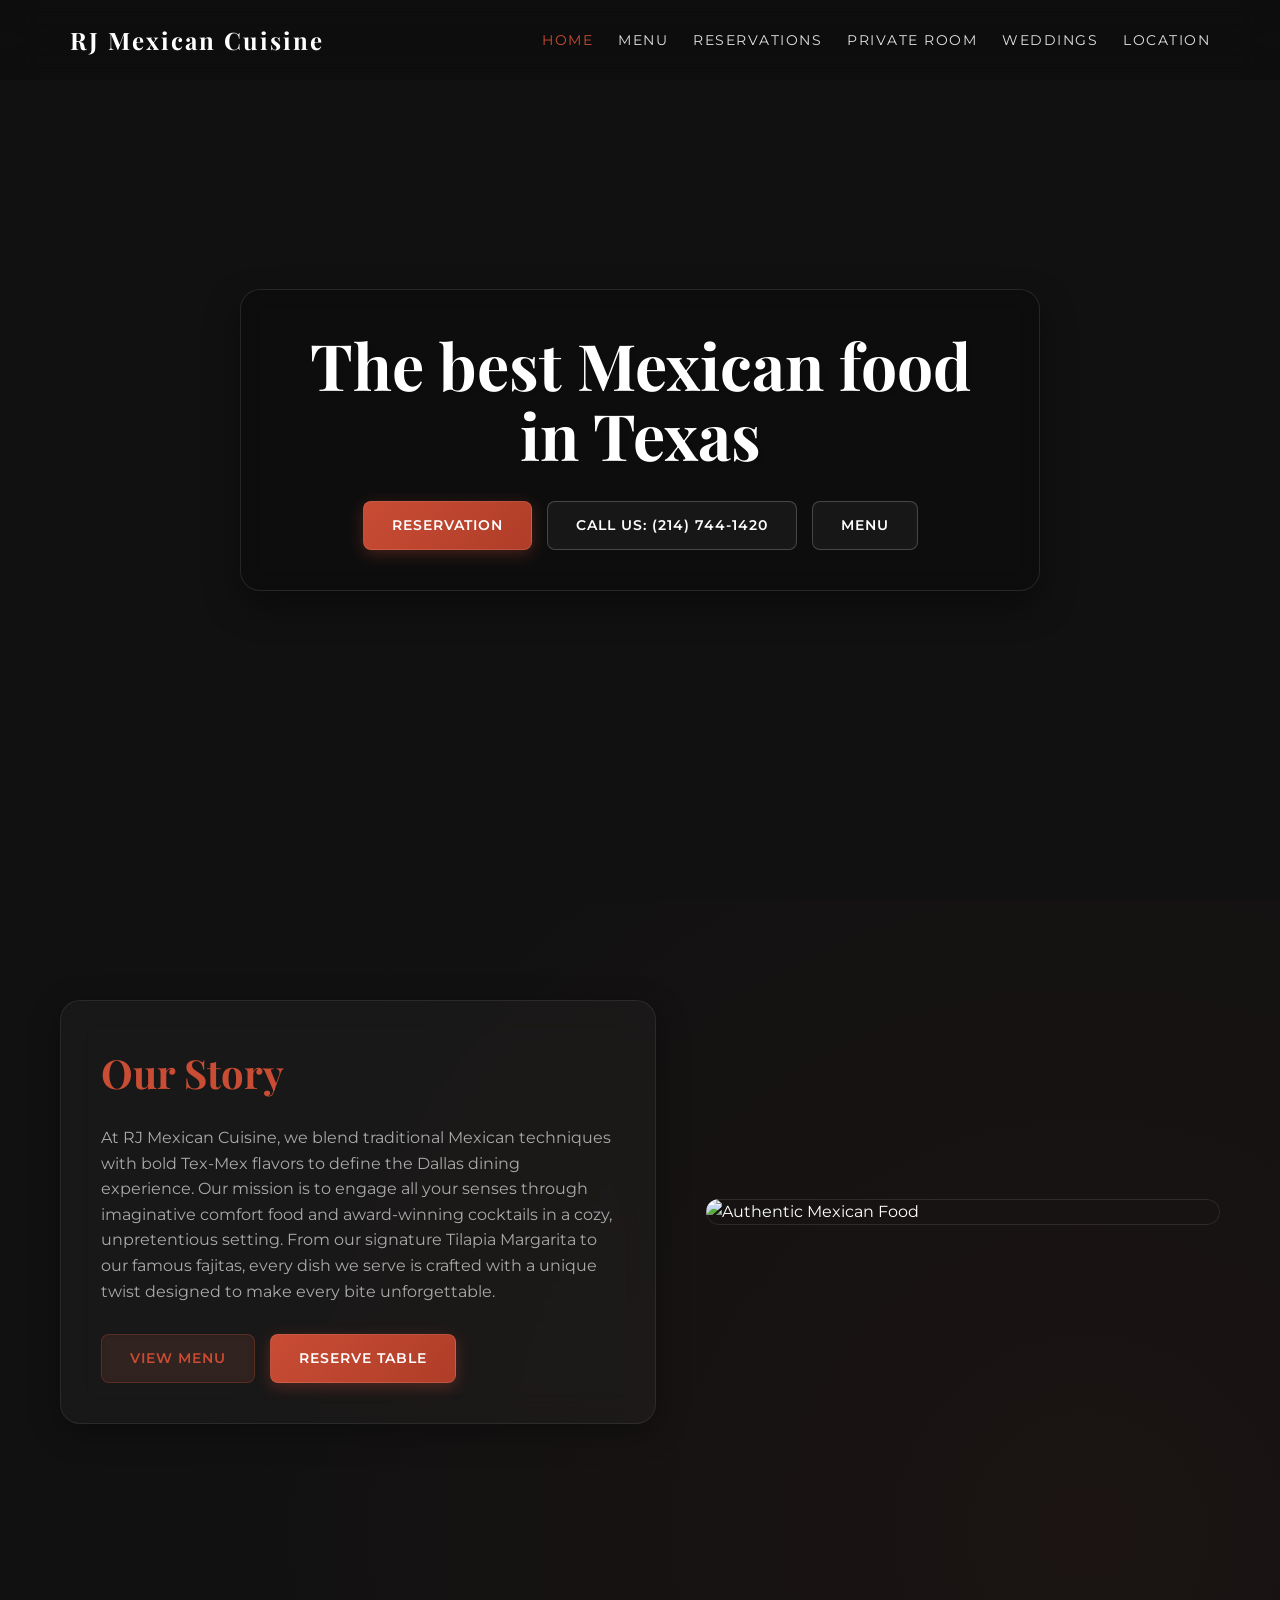
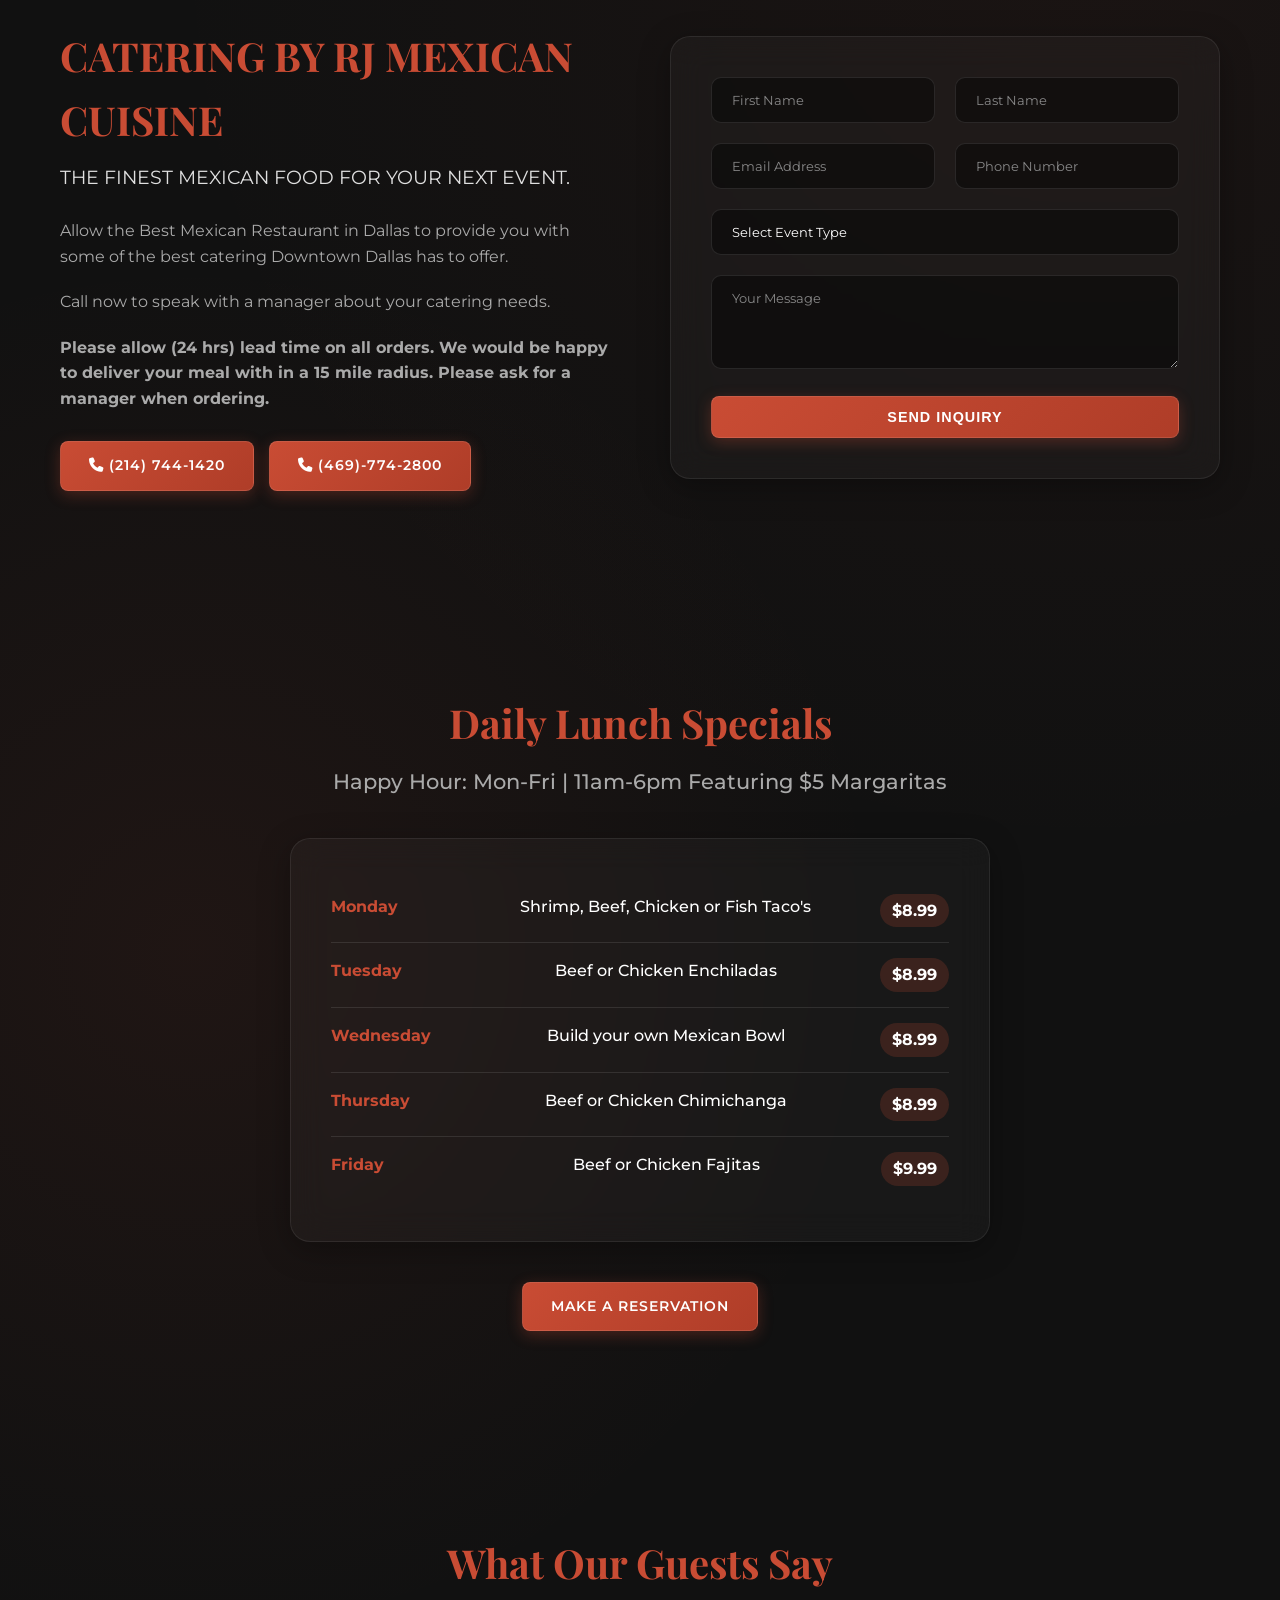
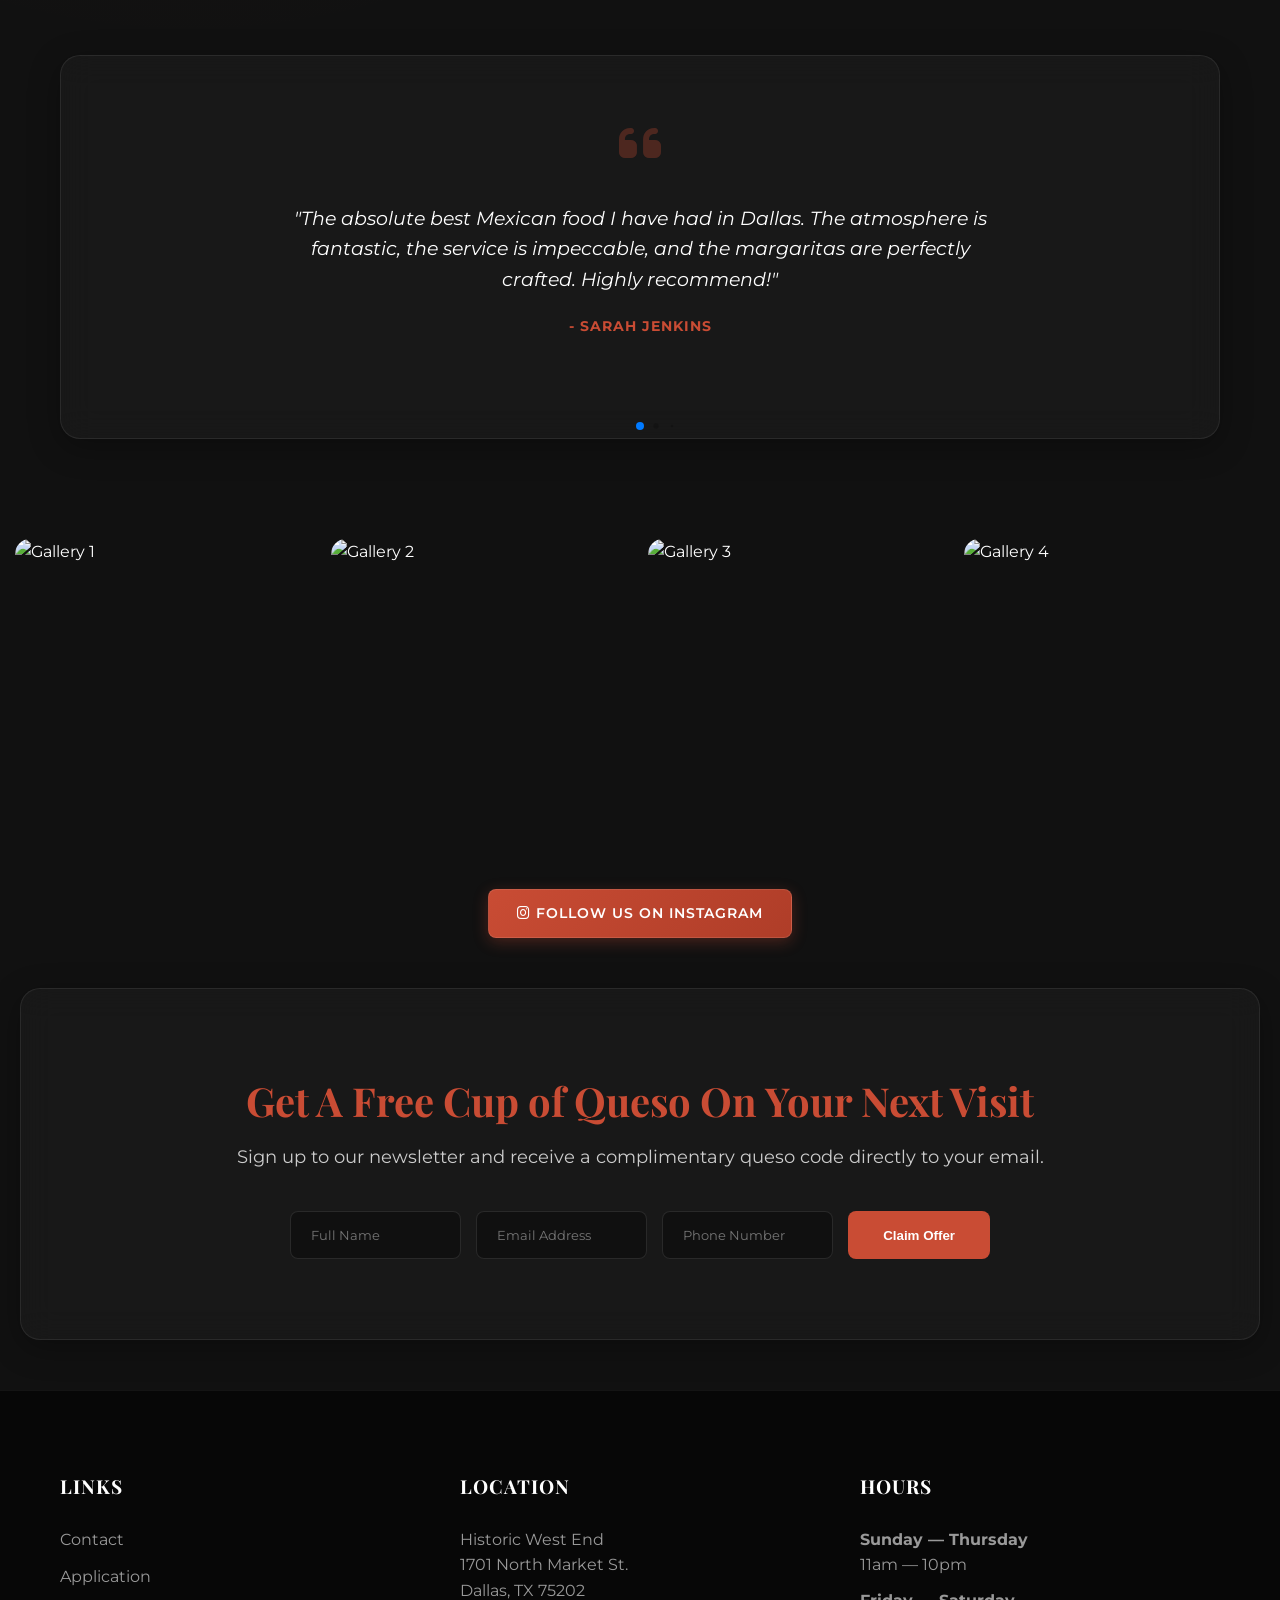
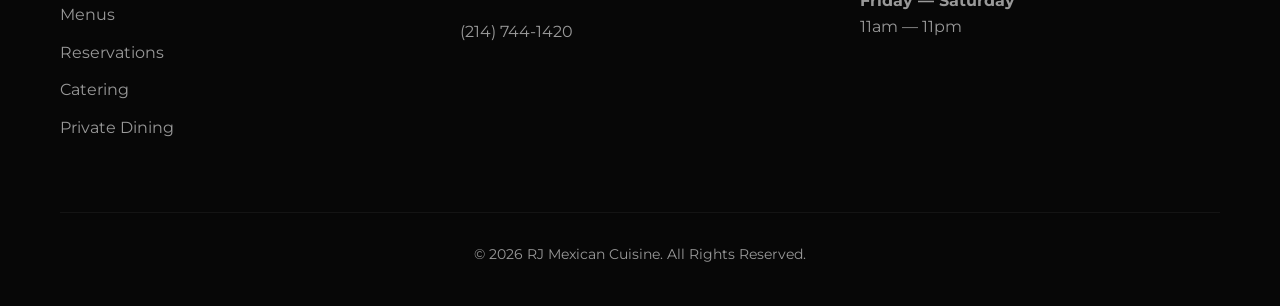
==== commit 4d62c944: "Add files via upload" ====
--- a/index.html
+++ b/index.html
@@ -272,6 +272,9 @@
     <header class="navbar" data-aos="fade-down" data-aos-duration="1000">
         <div class="nav-container">
             <div class="logo">RJ Mexican Cuisine</div>
+            <div class="mobile-menu-toggle">
+                <i class="fa-solid fa-bars"></i>
+            </div>
             <ul class="nav-links">
                 <li><a href="index.html" class="active">Home</a></li>
                 <li><a href="menu.html">Menu</a></li>
--- a/styles.css
+++ b/styles.css
@@ -184,6 +184,10 @@
     color: var(--accent-color);
 }
 
+.mobile-menu-toggle {
+    display: none;
+}
+
 /* Hero Section */
 .hero {
     height: 100vh;
@@ -700,6 +704,14 @@
 
 /* Responsive */
 @media (max-width: 900px) {
+    section {
+        padding: 50px 0;
+    }
+    /* Disable AOS delays on mobile to prevent slow sequential animations when elements stack vertically */
+    [data-aos][data-aos-delay] {
+        transition-delay: 0s !important;
+        animation-delay: 0s !important;
+    }
     .story-container, .catering-grid {
         flex-direction: column;
         grid-template-columns: 1fr;
@@ -714,8 +726,38 @@
     .hero-content h1 {
         font-size: 3rem;
     }
+    .mobile-menu-toggle {
+        display: block;
+        color: var(--text-light);
+        font-size: 1.5rem;
+        cursor: pointer;
+        z-index: 1001;
+    }
     .nav-links {
-        display: none; /* Mobile menu toggler would go here */
+        position: fixed;
+        top: 0;
+        right: -100%;
+        width: 70%;
+        max-width: 300px;
+        height: 100vh;
+        background: rgba(10, 10, 10, 0.95);
+        backdrop-filter: blur(20px);
+        -webkit-backdrop-filter: blur(20px);
+        flex-direction: column;
+        justify-content: center;
+        align-items: center;
+        transition: right 0.4s ease;
+        z-index: 1000;
+        border-left: 1px solid rgba(255, 255, 255, 0.1);
+    }
+    .nav-links.active {
+        right: 0;
+    }
+    .nav-links li {
+        margin: 15px 0;
+    }
+    .nav-links li a {
+        font-size: 1.2rem;
     }
     header.navbar.scrolled {
         width: 95%;
